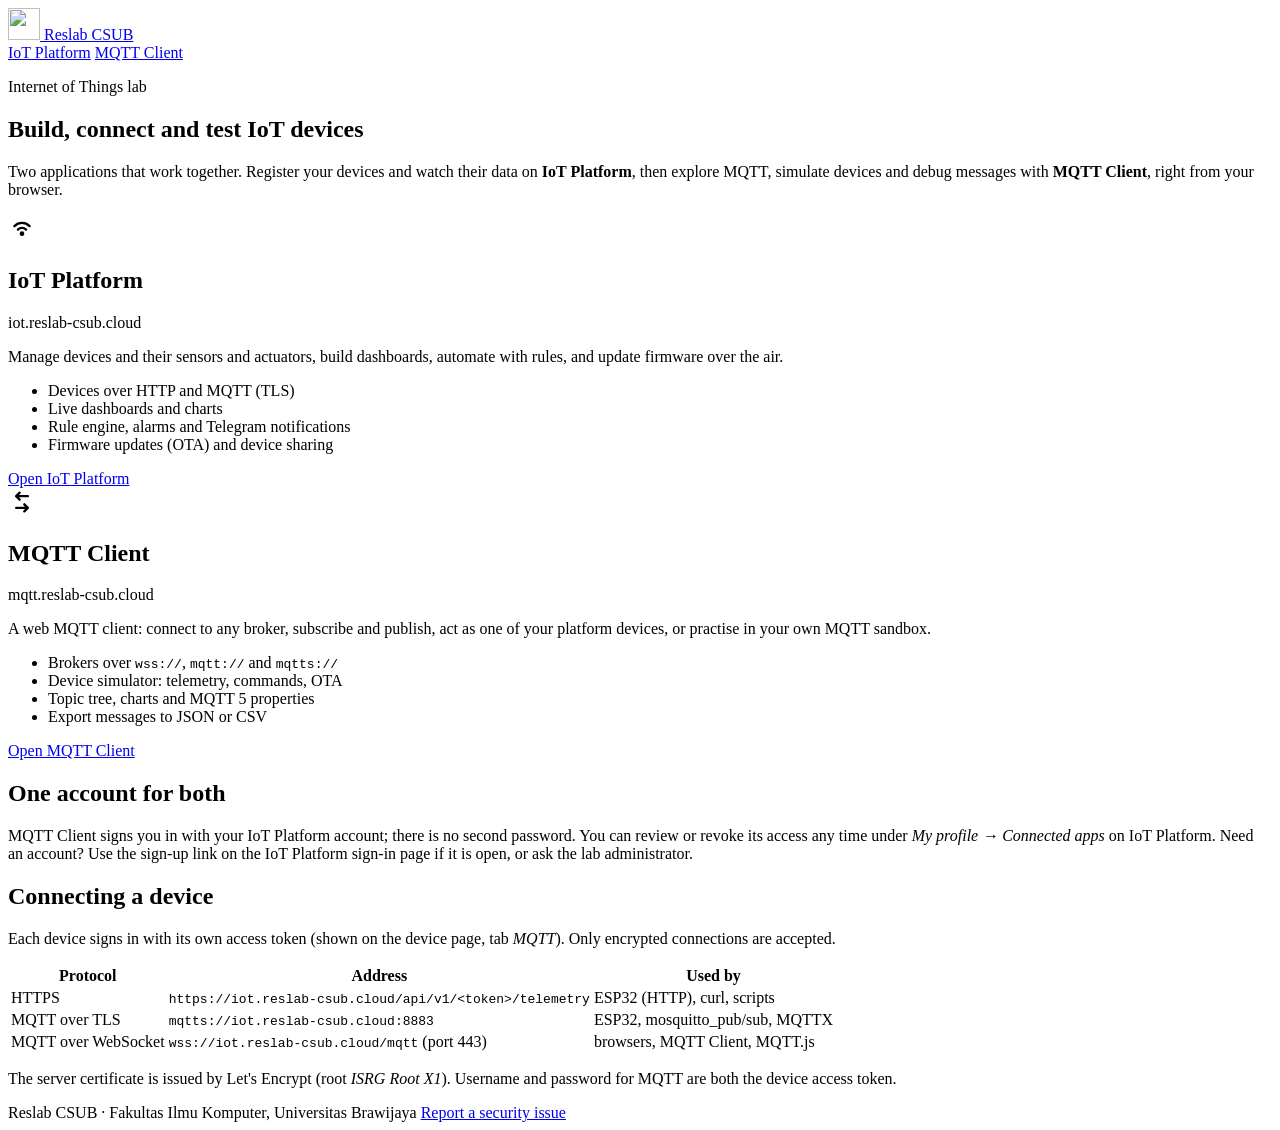
==== site/index.html @ fd9097dd "A simple static page as a portal for RESLAB apps" ====
<!doctype html>
<!--
  Portal reslab-csub.cloud: halaman statis, pintu masuk ke IoT Platform dan MQTT Client.
  Sengaja TANPA JavaScript, cookie, form, dan sumber dari luar (CDN, Google Fonts), supaya
  Content-Security-Policy bisa seketat mungkin (lihat deploy/nginx/portal.conf).
  Atribut style="..." juga tidak boleh dipakai: semua tampilan ada di assets/portal.css.
-->
<html lang="en">
<head>
  <meta charset="utf-8">
  <meta name="viewport" content="width=device-width, initial-scale=1">
  <title>Reslab CSUB · IoT Lab</title>
  <meta name="description" content="IoT Platform and MQTT Client of Reslab CSUB: manage devices, dashboards and rules, and test MQTT from your browser.">
  <meta name="color-scheme" content="light dark">
  <link rel="icon" href="/favicon.svg" type="image/svg+xml">
  <link rel="stylesheet" href="/assets/portal.css">
</head>
<body>
<header class="topbar">
  <div class="container topbar-inner">
    <a class="brand" href="/">
      <img src="/assets/logo.svg" alt="" width="32" height="32">
      <span>Reslab CSUB</span>
    </a>
    <nav class="topnav" aria-label="Applications">
      <a href="https://iot.reslab-csub.cloud/">IoT Platform</a>
      <a href="https://mqtt.reslab-csub.cloud/">MQTT Client</a>
    </nav>
  </div>
</header>

<main>
  <section class="hero">
    <div class="container">
      <p class="eyebrow">Internet of Things lab</p>
      <h1>Build, connect and test IoT devices</h1>
      <p class="lead">Two applications that work together. Register your devices and watch their data on
        <strong>IoT Platform</strong>, then explore MQTT, simulate devices and debug messages with
        <strong>MQTT Client</strong>, right from your browser.</p>
    </div>
  </section>

  <section class="container apps" aria-label="Applications">
    <article class="app-card">
      <div class="app-icon app-icon-iot" aria-hidden="true">
        <svg viewBox="0 0 24 24" width="28" height="28" fill="none" stroke="currentColor" stroke-width="2" stroke-linecap="round">
          <circle cx="12" cy="16" r="2" fill="currentColor" stroke="none"/>
          <path d="M8.5 12.5a5 5 0 0 1 7 0"/><path d="M5.5 9.5a9.2 9.2 0 0 1 13 0"/>
        </svg>
      </div>
      <h2>IoT Platform</h2>
      <p class="app-host">iot.reslab-csub.cloud</p>
      <p>Manage devices and their sensors and actuators, build dashboards, automate with rules, and update
        firmware over the air.</p>
      <ul class="features">
        <li>Devices over HTTP and MQTT (TLS)</li>
        <li>Live dashboards and charts</li>
        <li>Rule engine, alarms and Telegram notifications</li>
        <li>Firmware updates (OTA) and device sharing</li>
      </ul>
      <a class="button button-primary" href="https://iot.reslab-csub.cloud/">Open IoT Platform</a>
    </article>

    <article class="app-card">
      <div class="app-icon app-icon-mqtt" aria-hidden="true">
        <svg viewBox="0 0 24 24" width="28" height="28" fill="none" stroke="currentColor" stroke-width="2" stroke-linecap="round" stroke-linejoin="round">
          <path d="M7 7h10M7 7l3-3M7 7l3 3"/><path d="M17 17H7M17 17l-3-3M17 17l-3 3"/>
        </svg>
      </div>
      <h2>MQTT Client</h2>
      <p class="app-host">mqtt.reslab-csub.cloud</p>
      <p>A web MQTT client: connect to any broker, subscribe and publish, act as one of your platform devices,
        or practise in your own MQTT sandbox.</p>
      <ul class="features">
        <li>Brokers over <code>wss://</code>, <code>mqtt://</code> and <code>mqtts://</code></li>
        <li>Device simulator: telemetry, commands, OTA</li>
        <li>Topic tree, charts and MQTT 5 properties</li>
        <li>Export messages to JSON or CSV</li>
      </ul>
      <a class="button button-primary" href="https://mqtt.reslab-csub.cloud/">Open MQTT Client</a>
    </article>
  </section>

  <section class="container section" aria-label="Accounts">
    <div class="notice">
    <h2>One account for both</h2>
    <p>MQTT Client signs you in with your IoT Platform account; there is no second password.
      You can review or revoke its access any time under <em>My profile → Connected apps</em> on IoT Platform.
      Need an account? Use the sign-up link on the IoT Platform sign-in page if it is open, or ask the lab
      administrator.</p>
    </div>
  </section>

  <section class="container section connect" aria-labelledby="connect-title">
    <h2 id="connect-title">Connecting a device</h2>
    <p>Each device signs in with its own access token (shown on the device page, tab <em>MQTT</em>).
      Only encrypted connections are accepted.</p>
    <div class="table-wrap">
      <table>
        <thead><tr><th scope="col">Protocol</th><th scope="col">Address</th><th scope="col">Used by</th></tr></thead>
        <tbody>
          <tr><td data-label="Protocol">HTTPS</td><td data-label="Address"><code>https://iot.reslab-csub.cloud/api/v1/&lt;token&gt;/telemetry</code></td><td data-label="Used by">ESP32 (HTTP), curl, scripts</td></tr>
          <tr><td data-label="Protocol">MQTT over TLS</td><td data-label="Address"><code>mqtts://iot.reslab-csub.cloud:8883</code></td><td data-label="Used by">ESP32, mosquitto_pub/sub, MQTTX</td></tr>
          <tr><td data-label="Protocol">MQTT over WebSocket</td><td data-label="Address"><code>wss://iot.reslab-csub.cloud/mqtt</code> (port 443)</td><td data-label="Used by">browsers, MQTT Client, MQTT.js</td></tr>
        </tbody>
      </table>
    </div>
    <p class="muted">The server certificate is issued by Let's Encrypt (root <em>ISRG Root X1</em>).
      Username and password for MQTT are both the device access token.</p>
  </section>
</main>

<footer class="footer">
  <div class="container footer-inner">
    <span>Reslab CSUB · Fakultas Ilmu Komputer, Universitas Brawijaya</span>
    <a href="/.well-known/security.txt">Report a security issue</a>
  </div>
</footer>
</body>
</html>
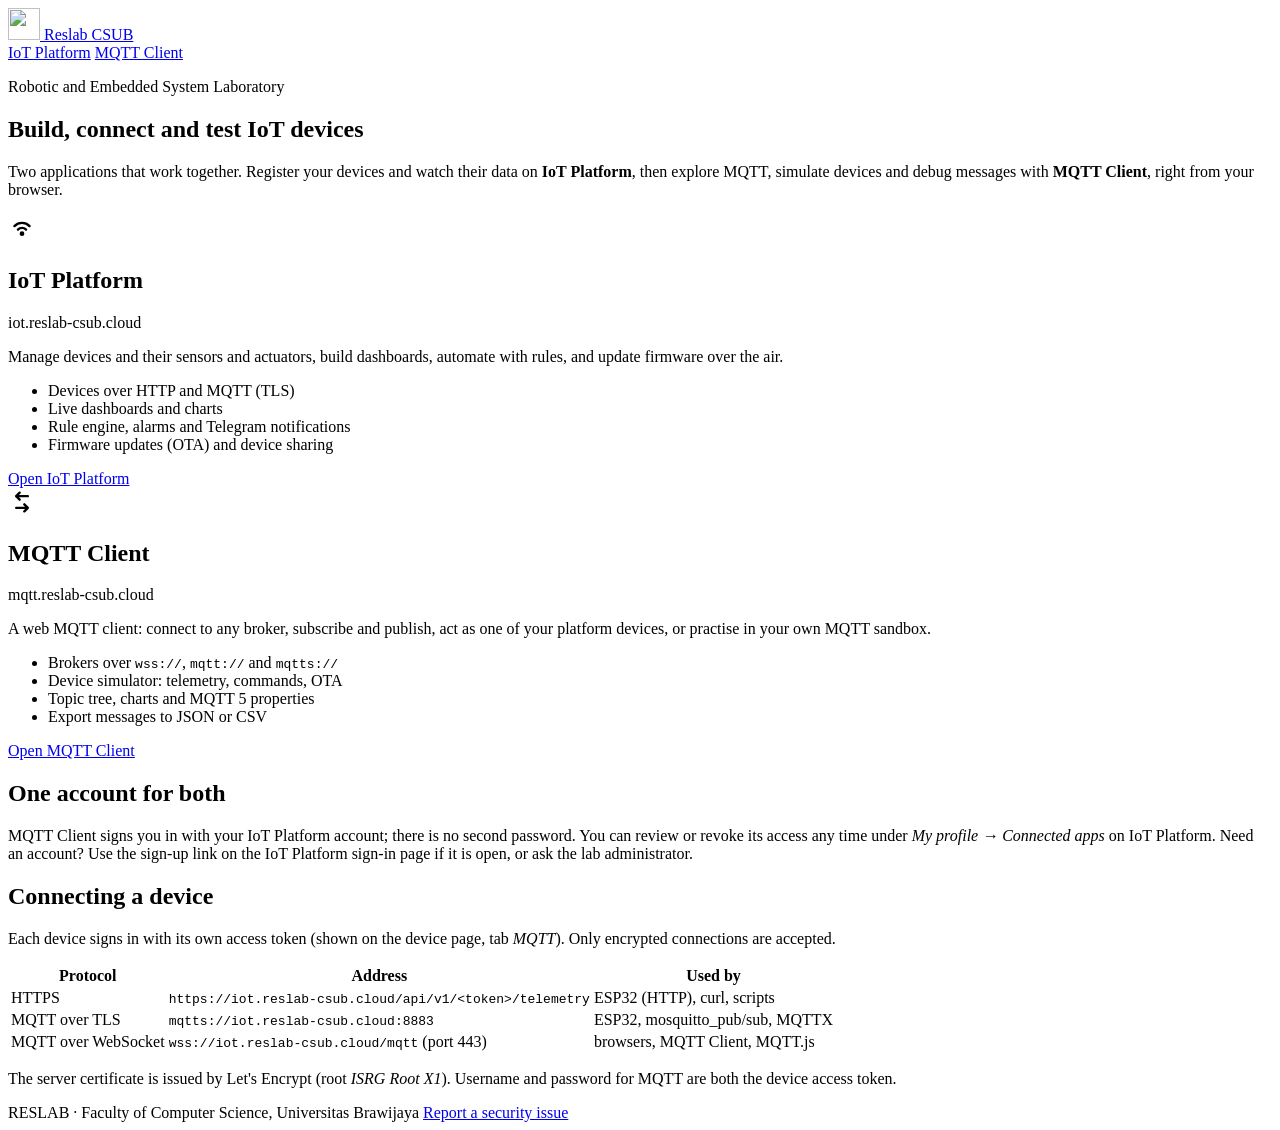
==== commit 7c09b800: "Change the Lab name" ====
--- a/site/index.html
+++ b/site/index.html
@@ -32,7 +32,7 @@
 <main>
   <section class="hero">
     <div class="container">
-      <p class="eyebrow">Internet of Things lab</p>
+      <p class="eyebrow">Robotic and Embedded System Laboratory</p>
       <h1>Build, connect and test IoT devices</h1>
       <p class="lead">Two applications that work together. Register your devices and watch their data on
         <strong>IoT Platform</strong>, then explore MQTT, simulate devices and debug messages with
@@ -112,7 +112,7 @@
 
 <footer class="footer">
   <div class="container footer-inner">
-    <span>Reslab CSUB · Fakultas Ilmu Komputer, Universitas Brawijaya</span>
+    <span>RESLAB · Faculty of Computer Science, Universitas Brawijaya</span>
     <a href="/.well-known/security.txt">Report a security issue</a>
   </div>
 </footer>
